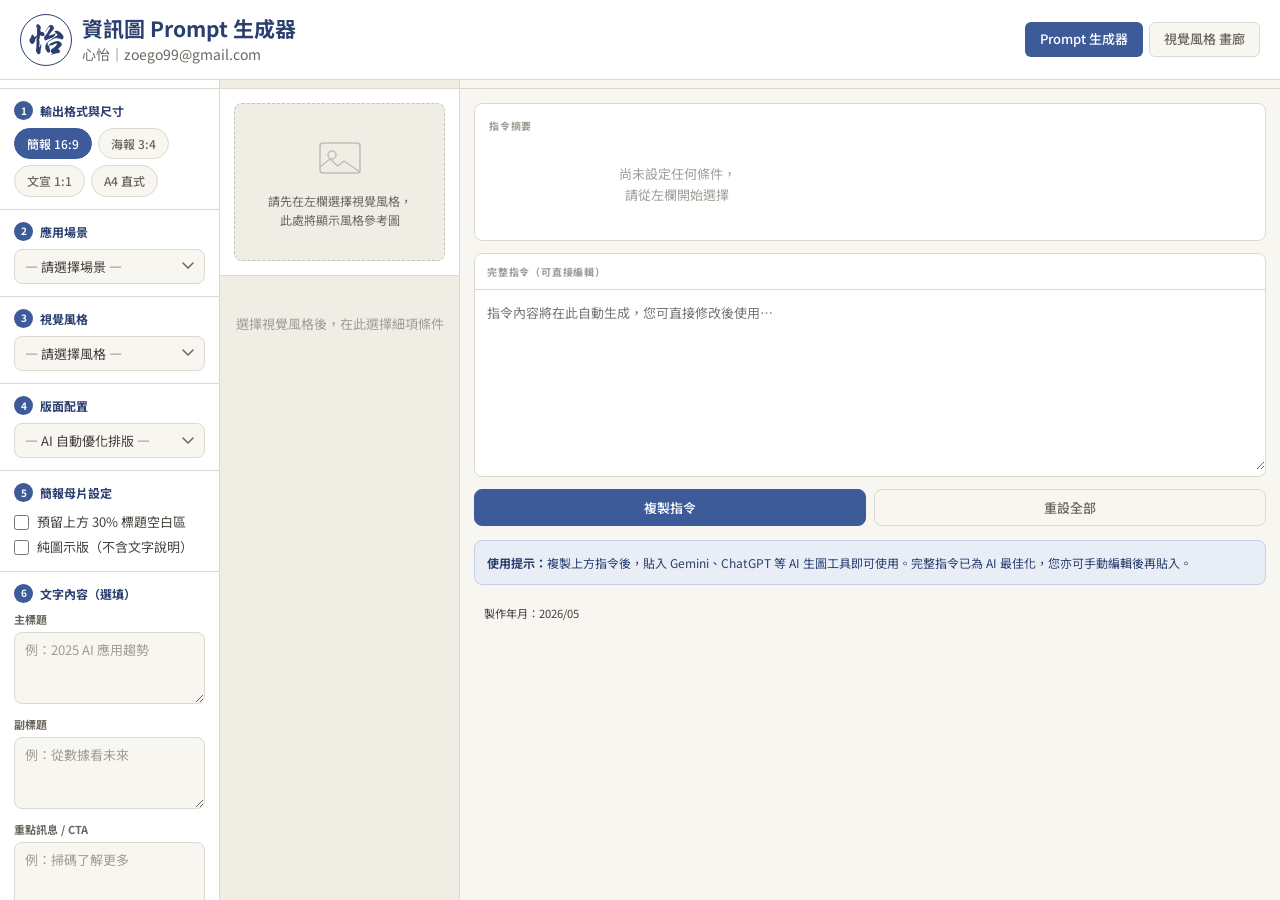
==== index.html @ e56cffcb "Add files via upload" ====
<!DOCTYPE html>
<html lang="zh-TW" class="page-generator">
<head>
<meta charset="UTF-8">
<meta name="viewport" content="width=device-width, initial-scale=1.0">
<title>資訊圖 Prompt 生成器</title>
<link rel="icon" href="./logo2.ico" type="image/x-icon">
<link rel="preconnect" href="https://fonts.googleapis.com">
<link href="https://fonts.googleapis.com/css2?family=Noto+Sans+TC:wght@400;500;700&display=swap" rel="stylesheet">
<link rel="stylesheet" href="style.css">
</head>
<body>

<!-- ===== NAV ===== -->
<nav>
  <a class="nav-brand" href="index.html">
    <div class="nav-logo"><img src="./logo.svg" alt="" class="logo"></div>
    <div class="nav-text">
      <span class="nav-title">資訊圖 Prompt 生成器</span>
      <!-- ★ 修改這裡換成你的名字和 Email ★ -->
      <span class="nav-sub">心怡｜zoego99@gmail.com</span>
    </div>
  </a>
  <div class="nav-links">
    <a href="index.html" class="active">Prompt 生成器</a>
    <a href="gallery.html">視覺風格 畫廊</a>
  </div>
</nav>

<!-- ===== THREE-COLUMN LAYOUT ===== -->
<div class="app-layout">

  <!-- ===== LEFT COLUMN ===== -->
  <div class="col col-left">
    <div class="col-header">設定條件</div>
    

    <!-- 1. 輸出格式與尺寸 -->
    <div class="form-section">
      <div class="section-title">
        <div class="section-num">1</div>
        <span class="section-label-text">輸出格式與尺寸</span>
      </div>
      <div class="chip-group" id="size-chips">
        <div class="chip selected" data-value="簡報 16:9（橫向）">簡報 16:9</div>
        <div class="chip" data-value="海報 3:4（直式）">海報 3:4</div>
        <div class="chip" data-value="方形 1:1（社群貼文）">文宣 1:1</div>
        <div class="chip" data-value="A4 直式（報告文件）">A4 直式</div>
      </div>
    </div>

    <!-- 2. 應用場景 -->
    <div class="form-section">
      <div class="section-title">
        <div class="section-num">2</div>
        <span class="section-label-text">應用場景</span>
      </div>
      <select class="styled-select" id="scene-select">
        <option value="">— 請選擇場景 —</option>
        <option value="數據分析與洞察報告">📊 數據分析與洞察報告</option>
        <option value="邏輯流程與時間軸說明">🔄 邏輯流程與時間軸說明</option>
        <option value="教育科普與知識傳遞">🎓 教育科普與知識傳遞</option>
        <option value="專業研究與科學圖表">🔬 專業研究與科學圖表</option>
        <option value="創意發想與腦力激盪">💡 創意發想與腦力激盪</option>
        <option value="社群行銷與視覺傳播">📱 社群行銷與視覺傳播</option>
        <option value="企業簡報與商業提案">💼 企業簡報與商業提案</option>
        <option value="健康醫療衛教資訊">🏥 健康醫療衛教資訊</option>
      </select>
    </div>

    <!-- 3. 視覺風格 -->
    <div class="form-section">
      <div class="section-title">
        <div class="section-num">3</div>
        <span class="section-label-text">視覺風格</span>
      </div>
      <select class="styled-select" id="style-select">
        <option value="">— 請選擇風格 —</option>
        <optgroup label="── 群組一：精準資訊視覺化 ──">
          <option value="1">極簡向量插畫風格</option>
          <option value="2">專業科學繪圖風格</option>
          <option value="3">現代數據儀表板風</option>
          <option value="4">微霧玻璃質感（Glassmorphism）</option>
        </optgroup>
        <optgroup label="── 群組二：手工溫度 ──">
          <option value="5">手繪感筆記風格</option>
          <option value="6">白板板書風格</option>
        </optgroup>
        <optgroup label="── 群組三：3D 立體造型 ──">
          <option value="7">3D 黏土質感</option>
          <option value="8">盲盒公仔風格</option>
          <option value="9">積木風格</option>
          <option value="10">等距視角微縮風格</option>
        </optgroup>
        <optgroup label="── 群組四：插畫敘事 ──">
          <option value="11">社論雜誌插畫感</option>
          <option value="12">日系動漫風格</option>
          <option value="13">日系清新風格</option>
        </optgroup>
        <optgroup label="── 群組五：版面結構 ──">
          <option value="14">便當盒排版法</option>
          <option value="15">專業科學繪圖（版面型）</option>
        </optgroup>
      </select>
    </div>

    <!-- 4. 版面配置 -->
    <div class="form-section">
      <div class="section-title">
        <div class="section-num">4</div>
        <span class="section-label-text">版面配置</span>
      </div>
      <select class="styled-select" id="layout-select">
        <option value="">— AI 自動優化排版 —</option>
        <option value="便當盒排版（模組化分割）">便當盒排版（模組化分割）</option>
        <option value="蛇形流程（步驟引導路徑）">蛇形流程（步驟引導路徑）</option>
        <option value="中心對焦（核心放射）">中心對焦（核心放射）</option>
        <option value="層級金字塔（深度架構）">層級金字塔（深度架構）</option>
        <option value="垂直時間軸（演進歷程）">垂直時間軸（演進歷程）</option>
        <option value="網格矩陣（整齊規整）">網格矩陣（整齊規整）</option>
        <option value="左右對比（分析對照）">左右對比（分析對照）</option>
      </select>
    </div>

    <!-- 5. 簡報母片設定 -->
    <div class="form-section">
      <div class="section-title">
        <div class="section-num">5</div>
        <span class="section-label-text">簡報母片設定</span>
      </div>
      <label class="check-row">
        <input type="checkbox" id="ppt-header-space">
        <span>預留上方 30% 標題空白區</span>
      </label>
      <label class="check-row">
        <input type="checkbox" id="ppt-no-text">
        <span>純圖示版（不含文字說明）</span>
      </label>
    </div>

    <!-- 6. 文字內容 -->
    <div class="form-section">
      <div class="section-title">
        <div class="section-num">6</div>
        <span class="section-label-text">文字內容（選填）</span>
      </div>
      <div class="input-field-label">主標題</div>
      <textarea class="styled-textarea" id="txt-main" rows="2" placeholder="例：2025 AI 應用趨勢"></textarea>
      <div class="input-field-label">副標題</div>
      <textarea class="styled-textarea" id="txt-sub" rows="2" placeholder="例：從數據看未來"></textarea>
      <div class="input-field-label">重點訊息 / CTA</div>
      <textarea class="styled-textarea" id="txt-cta" rows="2" placeholder="例：掃碼了解更多"></textarea>
    </div>

    <!-- 7. 補充描述 -->
    <div class="form-section">
      <div class="section-title">
        <div class="section-num">7</div>
        <span class="section-label-text">補充描述（選填）</span>
      </div>
      <textarea class="styled-textarea" id="txt-extra" placeholder="畫面主題、內容要點、配色氛圍、特殊要求…"></textarea>
    </div>

  </div><!-- end col-left -->

  <!-- ===== MIDDLE COLUMN ===== -->
  <div class="col col-mid">
    <div class="col-header">風格細項選擇</div>

    <div class="preview-box">
      <div class="preview-thumb" id="preview-thumb" onclick="openLightbox()">
        <svg width="48" height="48" viewBox="0 0 48 48" fill="none">
          <rect x="4" y="8" width="40" height="30" rx="3" stroke="#6B6760" stroke-width="1.5"/>
          <circle cx="16" cy="20" r="4" stroke="#6B6760" stroke-width="1.5"/>
          <path d="M4 32l10-8 8 7 6-5 16 11" stroke="#6B6760" stroke-width="1.5" stroke-linecap="round" stroke-linejoin="round"/>
        </svg>
        <span class="preview-thumb-label" id="preview-label">請先在左欄選擇視覺風格，<br>此處將顯示風格參考圖</span>
        <span class="preview-zoom-hint hidden" id="zoom-hint">點擊放大</span>
      </div>
    </div>

    <div class="style-panel" id="style-panel">
      <p style="font-size:13px;color:var(--text-light);text-align:center;padding:24px 0;">
        選擇視覺風格後，在此選擇細項條件
      </p>
    </div>

  </div><!-- end col-mid -->

  <!-- ===== RIGHT COLUMN ===== -->
  <div class="col col-right">
    <div class="col-header">生成的 Prompt 指令</div>

    <div class="prompt-output-area">

      <div class="prompt-block" id="prompt-summary">
        <div class="prompt-block-title">指令摘要</div>
        <div class="prompt-items" id="prompt-items-list">
          <div class="prompt-empty">尚未設定任何條件，<br>請從左欄開始選擇</div>
        </div>
      </div>

      <div class="prompt-editable-wrap">
        <div class="prompt-editable-header">
          <span class="prompt-editable-title">完整指令（可直接編輯）</span>
          <span class="copy-success" id="copy-success">✓ 已複製</span>
        </div>
        <textarea class="prompt-editable-textarea" id="prompt-textarea" placeholder="指令內容將在此自動生成，您可直接修改後使用…"></textarea>
      </div>

      <div class="prompt-actions">
        <button class="btn btn-primary" onclick="copyPrompt()">複製指令</button>
        <button class="btn btn-secondary" onclick="resetAll()">重設全部</button>
      </div>

      <div style="background:var(--indigo-light);border:1px solid #C5D0E8;border-radius:var(--radius);padding:12px;font-size:12px;color:var(--indigo-dark);line-height:1.6;">
        <strong>使用提示：</strong>複製上方指令後，貼入 Gemini、ChatGPT 等 AI 生圖工具即可使用。完整指令已為 AI 最佳化，您亦可手動編輯後再貼入。
      </div>
      <p class="month">製作年月：2026/05</p>

    </div>
  </div><!-- end col-right -->

</div><!-- end app-layout -->

<!-- ===== LIGHTBOX (preview) ===== -->
<div class="lightbox" id="lightbox" onclick="closeLightbox(event)">
  <div class="lightbox-inner">
    <button class="lightbox-close" onclick="closeLightbox()">✕</button>
    <img class="lightbox-img" id="lightbox-img" src="" alt="">
    <p class="lightbox-caption" id="lightbox-caption"></p>
  </div>
</div>

<script src="script-generator.js"></script>
</body>
</html>
---- style.css ----
/* ============================================================
   style.css — Nano Banana 共用樣式
   包含：Reset、CSS 變數、Nav、共用元件、Gallery、Lightbox
   ============================================================ */

/* ===== RESET & BASE ===== */
*, *::before, *::after { box-sizing: border-box; margin: 0; padding: 0; }

:root {
  --indigo:       #3D5A99;
  --indigo-mid:   #4F6EAE;
  --indigo-light: #E8EDF6;
  --indigo-dark:  #2A3F6F;
  --cream:        #F8F6F1;
  --cream2:       #F0EDE5;
  --cream3:       #E4E0D5;
  --white:        #FFFFFF;
  --text:         #43413c;
  --text-muted:   #6B6760;
  --text-light:   #A09D97;
  --border:       #DDD9CF;
  --border-dark:  #C8C3B8;
  --shadow:       0 1px 4px rgba(0,0,0,0.08);
  --radius:       8px;
  --font:         'Noto Sans TC', 'Microsoft JhengHei', sans-serif;
}

/* ===== NAV (共用) ===== */
nav {
  height: 80px;
  background: var(--white);
  border-bottom: 1px solid var(--border);
  display: flex;
  align-items: center;
  justify-content: space-between;
  padding: 0 20px;
  z-index: 200;
}

.nav-brand {
  display: flex;
  align-items: center;
  gap: 10px;
  text-decoration: none;
}

.logo{width: 35px;}

.nav-logo {
  width: 34px; height: 34px;
  /* background: var(--indigo); */
  border-radius: 8px;
  display: flex; align-items: center; justify-content: center;
  font-weight: 700; font-size: 13px; color: #fff;
  letter-spacing: -0.5px;
  flex-shrink: 0;
  border: 1px solid #2A3F6F; padding: 25px; border-radius: 50%;
}

.nav-text { display: flex; flex-direction: column; }
.nav-title { font-size: 1.5em; font-weight: 700; color: var(--text); line-height: 1.2; margin-bottom: 5px; color: var(--indigo-dark) }
.nav-sub   { color: var(--text-muted); line-height: 1.2; }

.nav-links { display: flex; gap: 6px; }
.nav-links a {
  text-decoration: none;
  padding: 6px 14px;
  border-radius: 6px;
  font-size: 13px;
  font-weight: 500;
  transition: background 0.15s, color 0.15s;
  border: 1px solid transparent;
  white-space: nowrap;
}
.nav-links a.active {
  background: var(--indigo);
  color: #fff;
}
.nav-links a:not(.active) {
  color: var(--text-muted);
  border-color: var(--border);
  background: var(--cream);
}
.nav-links a:not(.active):hover {
  background: var(--indigo-light);
  color: var(--indigo-dark);
  border-color: var(--indigo-mid);
}

/* ===== UTILITY ===== */
.hidden { display: none !important; }
.mt4  { margin-top: 4px; }
.mt8  { margin-top: 8px; }
.mt12 { margin-top: 12px; }


/* ============================================================
   P1 index.html 專用樣式
   ============================================================ */

html.page-generator,
html.page-generator body {
  height: 100%;
  font-family: var(--font);
  font-size: 14px;
  color: var(--text);
  background: var(--cream);
  line-height: 1.6;
  overflow: hidden;
}

/* Nav position for generator (fixed) */
html.page-generator nav {
  position: fixed;
  top: 0; left: 0; right: 0;
}

/* THREE-COLUMN LAYOUT */
.app-layout {
  position: fixed;
  top: 54px; bottom: 0; left: 0; right: 0;
  display: grid;
  grid-template-columns: 220px 240px 1fr;
  overflow: hidden;
}

.col {
  overflow-y: auto;
  border-right: 1px solid var(--border);
  background: var(--white);
}
.col:last-child { border-right: none; background: var(--cream); }
.col-mid        { background: var(--cream2); }

/* Scrollbar */
.col::-webkit-scrollbar { width: 5px; }
.col::-webkit-scrollbar-track { background: transparent; }
.col::-webkit-scrollbar-thumb { background: var(--cream3); border-radius: 3px; }

/* COLUMN HEADERS */
.col-header {
  position: sticky; top: 0; z-index: 10;
  padding: 10px 14px 8px;
  background: var(--white);
  border-bottom: 1px solid var(--border);
  font-size: 10px;
  font-weight: 700;
  letter-spacing: 1px;
  text-transform: uppercase;
  color: var(--text-light);
}
.col-mid   .col-header { background: var(--cream2); }
.col-right .col-header { background: var(--cream); }

/* LEFT COLUMN – FORM SECTIONS */
.form-section {
  border-bottom: 1px solid var(--border);
  padding: 12px 14px;
  overflow: hidden;
}

.section-title {
  display: flex;
  align-items: center;
  gap: 7px;
  margin-bottom: 8px;
}

.section-num {
  width: 19px; height: 19px;
  background: var(--indigo);
  color: #fff;
  border-radius: 50%;
  font-size: 10px;
  font-weight: 700;
  display: flex; align-items: center; justify-content: center;
  flex-shrink: 0;
}

.section-label-text {
  font-size: 12px;
  font-weight: 700;
  color: var(--indigo-dark);
}

/* Selects */
.styled-select {
  width: 100%;
  padding: 7px 28px 7px 10px;
  border: 1px solid var(--border);
  border-radius: var(--radius);
  background: var(--cream);
  color: var(--text);
  font-family: var(--font);
  font-size: 13px;
  appearance: none;
  cursor: pointer;
  background-image: url("data:image/svg+xml,%3Csvg xmlns='http://www.w3.org/2000/svg' width='12' height='8' viewBox='0 0 12 8'%3E%3Cpath d='M1 1l5 5 5-5' stroke='%236B6760' stroke-width='1.5' fill='none' stroke-linecap='round' stroke-linejoin='round'/%3E%3C/svg%3E");
  background-repeat: no-repeat;
  background-position: right 10px center;
  transition: border-color 0.15s;
}
.styled-select:focus {
  outline: none;
  border-color: var(--indigo);
  background-color: var(--white);
}

/* Text inputs */
.styled-input {
  width: 100%;
  padding: 7px 10px;
  border: 1px solid var(--border);
  border-radius: var(--radius);
  background: var(--cream);
  color: var(--text);
  font-family: var(--font);
  font-size: 13px;
  margin-bottom: 6px;
  transition: border-color 0.15s;
  min-width: 0;
  overflow: hidden;
  text-overflow: ellipsis;
}
.styled-input:focus {
  outline: none;
  border-color: var(--indigo);
  background: var(--white);
}
.styled-input::placeholder { color: var(--text-light); }

/* Textarea */
.styled-textarea {
  width: 100%;
  padding: 7px 10px;
  border: 1px solid var(--border);
  border-radius: var(--radius);
  background: var(--cream);
  color: var(--text);
  font-family: var(--font);
  font-size: 13px;
  resize: vertical;
  min-height: 72px;
  line-height: 1.6;
  transition: border-color 0.15s;
  word-break: break-all;
  white-space: pre-wrap;
}
.styled-textarea:focus {
  outline: none;
  border-color: var(--indigo);
  background: var(--white);
}
.styled-textarea::placeholder { color: var(--text-light); }

.input-field-label {
  font-size: 11px;
  font-weight: 700;
  color: var(--text-muted);
  margin-bottom: 4px;
  margin-top: 6px;
}

/* Checkboxes */
.check-row {
  display: flex; align-items: center; gap: 8px;
  padding: 3px 0;
  cursor: pointer;
  user-select: none;
}
.check-row input[type="checkbox"] {
  width: 15px; height: 15px;
  accent-color: var(--indigo);
  cursor: pointer;
  flex-shrink: 0;
  margin-top: 1px;
}
.check-row span {
  font-size: 13px;
  color: var(--text);
  line-height: 1.4;
}

/* Radio rows */
.radio-group { display: flex; flex-direction: column; gap: 2px; }
.radio-row {
  display: flex; align-items: center; gap: 8px;
  padding: 3px 0;
  cursor: pointer;
  user-select: none;
}
.radio-row input[type="radio"] {
  width: 15px; height: 15px;
  accent-color: var(--indigo);
  cursor: pointer;
  flex-shrink: 0;
}
.radio-row span { font-size: 13px; color: var(--text); }

/* Size chips */
.chip-group { display: flex; gap: 6px; flex-wrap: wrap; }
.chip {
  padding: 5px 12px;
  border: 1px solid var(--border);
  border-radius: 20px;
  font-size: 12px;
  font-weight: 500;
  cursor: pointer;
  background: var(--cream);
  color: var(--text-muted);
  transition: all 0.15s;
  user-select: none;
}
.chip.selected, .chip:hover {
  background: var(--indigo);
  color: #fff;
  border-color: var(--indigo);
}

/* MIDDLE COLUMN */
.preview-box {
  padding: 14px;
  background: var(--white);
  border-bottom: 1px solid var(--border);
}

.preview-thumb {
  width: 100%;
  aspect-ratio: 4/3;
  background: var(--cream2);
  border: 1px dashed var(--border-dark);
  border-radius: var(--radius);
  display: flex; flex-direction: column;
  align-items: center; justify-content: center;
  gap: 8px;
  cursor: pointer;
  transition: background 0.15s;
  overflow: hidden;
  position: relative;
}
.preview-thumb:hover { background: var(--indigo-light); border-color: var(--indigo-mid); }
.preview-thumb svg { opacity: 0.35; }

.preview-thumb-label {
  font-size: 12px;
  color: var(--text-muted);
  text-align: center;
  padding: 0 16px;
}

.preview-zoom-hint {
  position: absolute;
  bottom: 8px; right: 8px;
  background: rgba(61,90,153,0.85);
  color: #fff;
  font-size: 10px;
  padding: 3px 8px;
  border-radius: 4px;
}

.style-panel { padding: 14px; }

.opt-group { margin-bottom: 16px; }

.opt-group-title {
  font-size: 10px;
  font-weight: 700;
  letter-spacing: 0.8px;
  text-transform: uppercase;
  color: var(--text-light);
  margin-bottom: 8px;
  padding-bottom: 4px;
  border-bottom: 1px solid var(--border);
}

.opt-row {
  display: flex; align-items: flex-start; gap: 8px;
  padding: 4px 0;
  cursor: pointer;
  user-select: none;
}
.opt-row input {
  flex-shrink: 0;
  margin-top: 2px;
  width: 15px; height: 15px;
  accent-color: var(--indigo);
  cursor: pointer;
}
.opt-row-text { display: flex; flex-direction: column; }
.opt-row-name { font-size: 13px; color: var(--text); font-weight: 500; }
.opt-row-desc { font-size: 11px; color: var(--text-muted); line-height: 1.4; margin-top: 1px; }

/* RIGHT COLUMN – PROMPT OUTPUT */
.col-right { background: var(--cream); }

.prompt-output-area { padding: 14px; }

.prompt-block {
  background: var(--white);
  border: 1px solid var(--border);
  border-radius: var(--radius);
  padding: 14px;
  margin-bottom: 12px;
}

.prompt-block-title {
  font-size: 10px;
  font-weight: 700;
  letter-spacing: 0.8px;
  text-transform: uppercase;
  color: var(--text-light);
  margin-bottom: 10px;
}

.prompt-items {
  display: grid;
  grid-template-columns: 1fr 1fr;
  gap: 4px 10px;
}
.prompt-item {
  display: flex;
  align-items: flex-start;
  gap: 6px;
  font-size: 12px;
  line-height: 1.5;
  color: var(--text-muted);
  min-width: 0;
}
.prompt-item::before {
  content: "▸";
  color: var(--indigo);
  flex-shrink: 0;
  margin-top: 1px;
}
.prompt-item > div { min-width: 0; word-break: break-all; }
.prompt-item strong { color: var(--text); font-weight: 700; }

.prompt-empty {
  font-size: 13px;
  color: var(--text-light);
  text-align: center;
  padding: 20px 0;
}

/* Editable prompt */
.prompt-editable-wrap {
  background: var(--white);
  border: 1px solid var(--border);
  border-radius: var(--radius);
  margin-bottom: 12px;
}

.prompt-editable-header {
  display: flex;
  align-items: center;
  justify-content: space-between;
  padding: 10px 12px 8px;
  border-bottom: 1px solid var(--border);
}

.prompt-editable-title {
  font-size: 10px;
  font-weight: 700;
  letter-spacing: 0.8px;
  text-transform: uppercase;
  color: var(--text-light);
}

.prompt-editable-textarea {
  width: 100%;
  min-height: 180px;
  padding: 12px;
  border: none;
  border-radius: 0 0 var(--radius) var(--radius);
  background: var(--white);
  color: var(--text);
  font-family: var(--font);
  font-size: 13px;
  line-height: 1.7;
  resize: vertical;
}
.prompt-editable-textarea:focus { outline: none; }

/* Buttons */
.prompt-actions {
  display: flex;
  gap: 8px;
  padding: 0 0 14px;
}

.btn {
  padding: 8px 16px;
  border-radius: var(--radius);
  font-family: var(--font);
  font-size: 13px;
  font-weight: 500;
  cursor: pointer;
  transition: all 0.15s;
  border: 1px solid var(--border);
}
.btn-primary  { background: var(--indigo); color: #fff; border-color: var(--indigo); flex: 1; }
.btn-primary:hover  { background: var(--indigo-dark); }
.btn-secondary { background: var(--cream); color: var(--text-muted); flex: 1; }
.btn-secondary:hover { background: var(--cream3); color: var(--text); }

/* Copy flash */
.copy-success {
  display: inline-block;
  font-size: 11px;
  color: #2D7D5A;
  margin-left: 6px;
  opacity: 0;
  transition: opacity 0.2s;
}
.copy-success.show { opacity: 1; }

/* Generator Lightbox (preview image in middle col) */
.lightbox {
  display: none;
  position: fixed; inset: 0;
  background: rgba(0,0,0,0.75);
  z-index: 999;
  align-items: center;
  justify-content: center;
}
.lightbox.open { display: flex; }

.lightbox-inner {
  background: var(--white);
  border-radius: 12px;
  padding: 24px;
  max-width: 90vw;
  max-height: 90vh;
  overflow: hidden;    /* ← 改掉 */
  position: relative;
  display: flex;
  flex-direction: column;
  align-items: center;
}

.lightbox-close {
  position: absolute; top: 12px; right: 16px;
  font-size: 22px; color: var(--text-muted);
  cursor: pointer; background: none; border: none;
  line-height: 1;
}
.lightbox-close:hover { color: var(--text); }

.lightbox-img {
  max-width: 100%;
  max-height: calc(80vh - 80px);  /* 扣掉 padding 和說明文字高度 */
  width: auto;
  height: auto;
  display: block;
  object-fit: contain;
  border-radius: 6px;
}

.lightbox-caption {
  margin-top: 12px;
  text-align: center;
  font-size: 14px;
  color: var(--text-muted);
}


/* ============================================================
   P2 gallery.html 專用樣式
   ============================================================ */

html.page-gallery body {
  font-family: var(--font);
  font-size: 14px;
  color: var(--text);
  background: var(--cream);
  line-height: 1.6;
  min-height: 100vh;
}

html.page-gallery nav {
  position: sticky;
  top: 0;
}

/* Page header */
.page-header {
  background: var(--white);
  border-bottom: 1px solid var(--border);
  /* padding: 32px 40px 28px; */
  padding: 20px 40px 10px;
}
.page-header h1 {
  font-size: 28px;
  font-weight: 700;
  color: var(--text);
  letter-spacing: -0.5px;
  margin-bottom: 8px;
}
.page-header p {
  font-size: 14px;
  color: var(--text-muted);
  line-height: 1.7;
}

/* Gallery body */
.gallery-body {
  padding: 36px 40px 60px;
  max-width: 1280px;
  margin: 0 auto;
}

/* Group section */
.group-section { margin-bottom: 48px; }

.group-header {
  display: flex;
  align-items: center;
  gap: 12px;
  margin-bottom: 20px;
  padding-bottom: 12px;
  border-bottom: 2px solid var(--border);
  position: relative;
}
.group-header::before {
  content: '';
  position: absolute;
  left: 0; bottom: -2px;
  width: 48px; height: 2px;
  background: var(--indigo);
}

.group-tag {
  font-size: 11px;
  font-weight: 700;
  letter-spacing: 1px;
  text-transform: uppercase;
  color: var(--white);
  background: var(--indigo);
  padding: 3px 10px;
  border-radius: 20px;
}

.group-title {
  font-size: 18px;
  font-weight: 700;
  color: var(--text);
}

.group-count {
  font-size: 12px;
  color: var(--text-light);
  margin-left: auto;
}

/* Card grid */
.card-grid {
  display: grid;
  grid-template-columns: repeat(3, 1fr);
  gap: 20px;
}

/* Style card */
.style-card {
  background: var(--white);
  border: 1px solid var(--border);
  border-radius: var(--radius);
  overflow: hidden;
  cursor: pointer;
  transition: transform 0.18s, box-shadow 0.18s, border-color 0.18s;
}
.style-card:hover {
  transform: translateY(-3px);
  box-shadow: 0 8px 24px rgba(61,90,153,0.12);
  border-color: var(--indigo-mid);
}

.card-img-wrap {
  width: 100%;
  aspect-ratio: 16 / 9;
  background: var(--cream2);
  overflow: hidden;
  position: relative;
  display: flex;
  align-items: center;
  justify-content: center;
}
.card-img-wrap img {
  width: 100%; height: 100%;
  object-fit: cover;
  display: block;
  transition: transform 0.3s;
}
.style-card:hover .card-img-wrap img { transform: scale(1.03); }

/* Placeholder */
.card-placeholder {
  width: 100%; height: 100%;
  display: flex; flex-direction: column;
  align-items: center; justify-content: center;
  gap: 10px;
  background: linear-gradient(135deg, var(--cream2) 0%, var(--cream3) 100%);
}
.card-placeholder-icon {
  width: 44px; height: 44px;
  border-radius: 10px;
  background: var(--indigo-light);
  display: flex; align-items: center; justify-content: center;
}
.card-placeholder-icon svg { opacity: 0.6; }
.card-placeholder-text {
  font-size: 12px;
  font-weight: 500;
  color: var(--text-muted);
  text-align: center;
  padding: 0 12px;
}

/* Multi badge */
.card-multi-badge {
  position: absolute;
  top: 8px; right: 8px;
  background: rgba(61,90,153,0.85);
  color: #fff;
  font-size: 10px;
  font-weight: 700;
  padding: 3px 8px;
  border-radius: 12px;
  backdrop-filter: blur(4px);
}

/* Card info */
.card-info {
  padding: 14px 16px 16px;
  border-top: 1px solid var(--border);
  background: var(--white);
}
.card-name {
  font-size: 14px;
  font-weight: 700;
  color: var(--text);
  margin-bottom: 4px;
}
.card-desc {
  font-size: 12px;
  color: var(--text-muted);
  line-height: 1.5;
}

/* Gallery Lightbox */
.lightbox-overlay {
  display: none;
  position: fixed; inset: 0;
  background: rgba(20,18,14,0.82);
  z-index: 900;
  align-items: center;
  justify-content: center;
  padding: 24px;
  backdrop-filter: blur(4px);
}
.lightbox-overlay.open { display: flex; }

.lightbox-box {
  background: var(--white);
  border-radius: 14px;
  width: 100%;
  max-width: 860px;
  max-height: 90vh;
  overflow: hidden;
  display: flex;
  flex-direction: column;
  position: relative;
  box-shadow: 0 24px 64px rgba(0,0,0,0.3);
}

.lb-close {
  position: absolute;
  top: 14px; right: 16px;
  width: 32px; height: 32px;
  border: none;
  background: rgba(0,0,0,0.12);
  color: var(--text);
  border-radius: 50%;
  font-size: 18px;
  cursor: pointer;
  display: flex; align-items: center; justify-content: center;
  z-index: 10;
  transition: background 0.15s;
  line-height: 1;
}
.lb-close:hover { background: rgba(0,0,0,0.22); }

.lb-main-img-wrap {
  width: 100%;
  aspect-ratio: 16 / 9;
  background: var(--cream2);
  display: flex;
  align-items: center;
  justify-content: center;
  position: relative;
  overflow: hidden;
  flex-shrink: 0;
}
.lb-main-img-wrap img {
  width: 100%; height: 100%;
  object-fit: contain;
  display: block;
}

.lb-placeholder-large {
  display: flex;
  flex-direction: column;
  align-items: center;
  justify-content: center;
  gap: 14px;
  width: 100%; height: 100%;
}
.lb-placeholder-large svg { opacity: 0.3; }
.lb-placeholder-large span { font-size: 14px; color: var(--text-light); }

/* Arrows */
.lb-arrow {
  position: absolute;
  top: 50%; transform: translateY(-50%);
  width: 40px; height: 40px;
  background: rgba(255,255,255,0.9);
  border: 1px solid var(--border);
  border-radius: 50%;
  cursor: pointer;
  display: flex; align-items: center; justify-content: center;
  font-size: 16px;
  color: var(--text);
  transition: background 0.15s, transform 0.15s;
  z-index: 5;
  box-shadow: 0 2px 8px rgba(0,0,0,0.12);
}
.lb-arrow:hover { background: var(--white); transform: translateY(-50%) scale(1.08); }
.lb-arrow.prev { left: 12px; }
.lb-arrow.next { right: 12px; }

/* Info */
.lb-info {
  padding: 16px 20px 14px;
  border-top: 1px solid var(--border);
  flex-shrink: 0;
}
.lb-style-name {
  font-size: 16px;
  font-weight: 700;
  color: var(--text);
  margin-bottom: 4px;
}
.lb-sub-row {
  display: flex;
  align-items: center;
  gap: 6px;
  font-size: 13px;
  color: var(--text-muted);
}
.lb-sub-bullet { color: var(--indigo); font-weight: 700; }
.lb-counter {
  margin-left: auto;
  font-size: 11px;
  color: var(--text-light);
  background: var(--cream2);
  padding: 2px 8px;
  border-radius: 10px;
}

/* Thumbnail strip */
.lb-thumb-strip {
  display: flex;
  gap: 8px;
  padding: 12px 20px 16px;
  overflow-x: auto;
  border-top: 1px solid var(--border);
  background: var(--cream);
  flex-shrink: 0;
}
.lb-thumb-strip::-webkit-scrollbar { height: 4px; }
.lb-thumb-strip::-webkit-scrollbar-thumb { background: var(--cream3); border-radius: 2px; }

.lb-thumb {
  flex-shrink: 0;
  width: 80px;
  aspect-ratio: 16/9;
  border-radius: 6px;
  overflow: hidden;
  border: 2px solid transparent;
  cursor: pointer;
  transition: border-color 0.15s, transform 0.15s;
  background: var(--cream2);
  display: flex; align-items: center; justify-content: center;
}
.lb-thumb:hover { transform: scale(1.05); }
.lb-thumb.active { border-color: var(--indigo); }
.lb-thumb img { width: 100%; height: 100%; object-fit: cover; }
.lb-thumb-placeholder {
  font-size: 9px;
  color: var(--text-light);
  text-align: center;
  padding: 4px;
  line-height: 1.3;
}
/* 自訂結構 */
.lb-style div{ display: inline-block; }
.lb-style-desc{ color:var(--text-muted); }


/* Footer */
footer {
  background: var(--white);
  border-top: 1px solid var(--border);
  padding: 18px 40px;
  text-align: center;
  font-size: 12px;
  color: var(--text-light);
}
footer a { color: var(--indigo); text-decoration: none; }
footer a:hover { text-decoration: underline; }
.month{ font-size: .8em; padding-top: 20px; padding-left: 10px;}
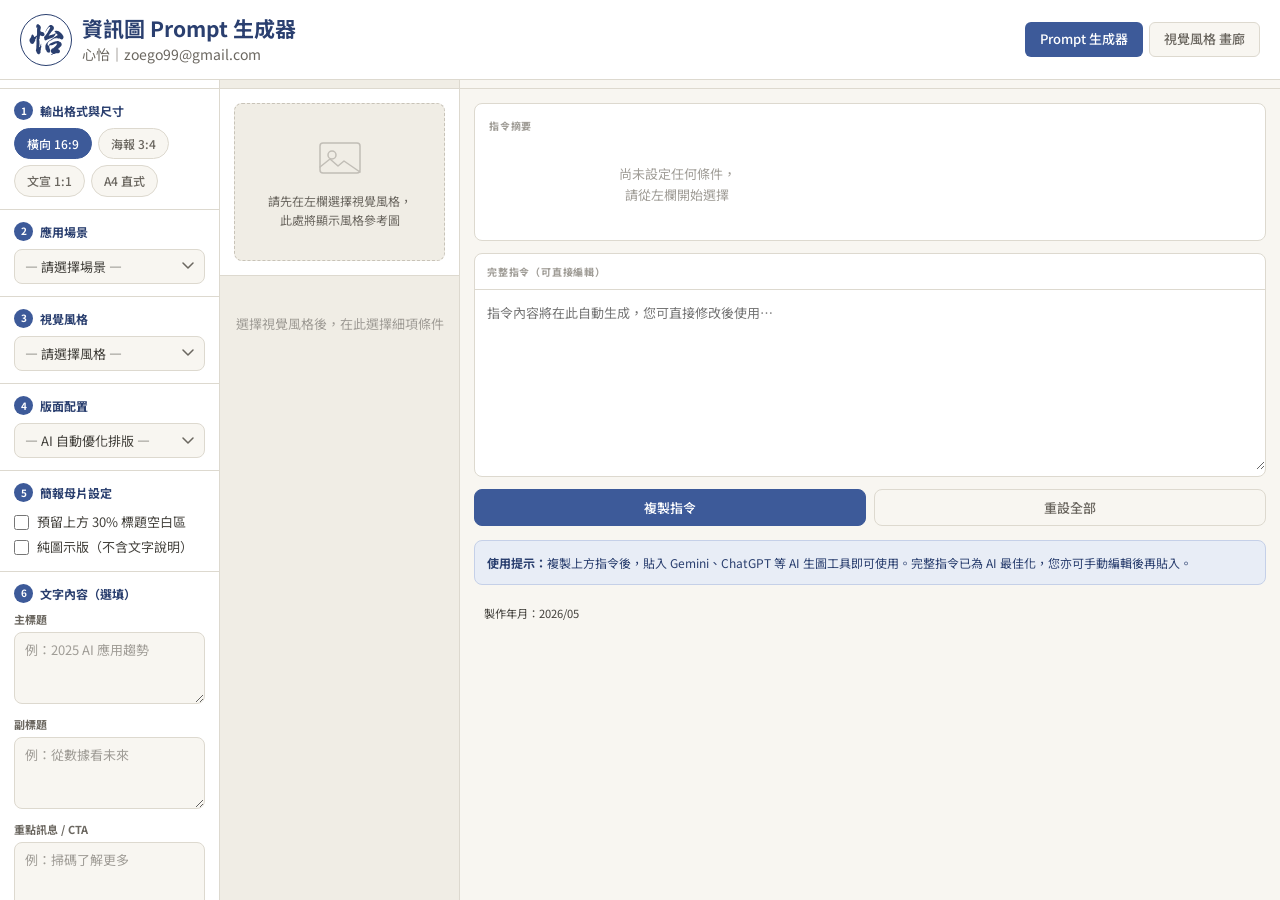
==== commit 6046b272: "Add files via upload" ====
--- a/index.html
+++ b/index.html
@@ -42,7 +42,7 @@
         <span class="section-label-text">輸出格式與尺寸</span>
       </div>
       <div class="chip-group" id="size-chips">
-        <div class="chip selected" data-value="簡報 16:9（橫向）">簡報 16:9</div>
+        <div class="chip selected" data-value="橫向 16:9 ">橫向 16:9</div>
         <div class="chip" data-value="海報 3:4（直式）">海報 3:4</div>
         <div class="chip" data-value="方形 1:1（社群貼文）">文宣 1:1</div>
         <div class="chip" data-value="A4 直式（報告文件）">A4 直式</div>
